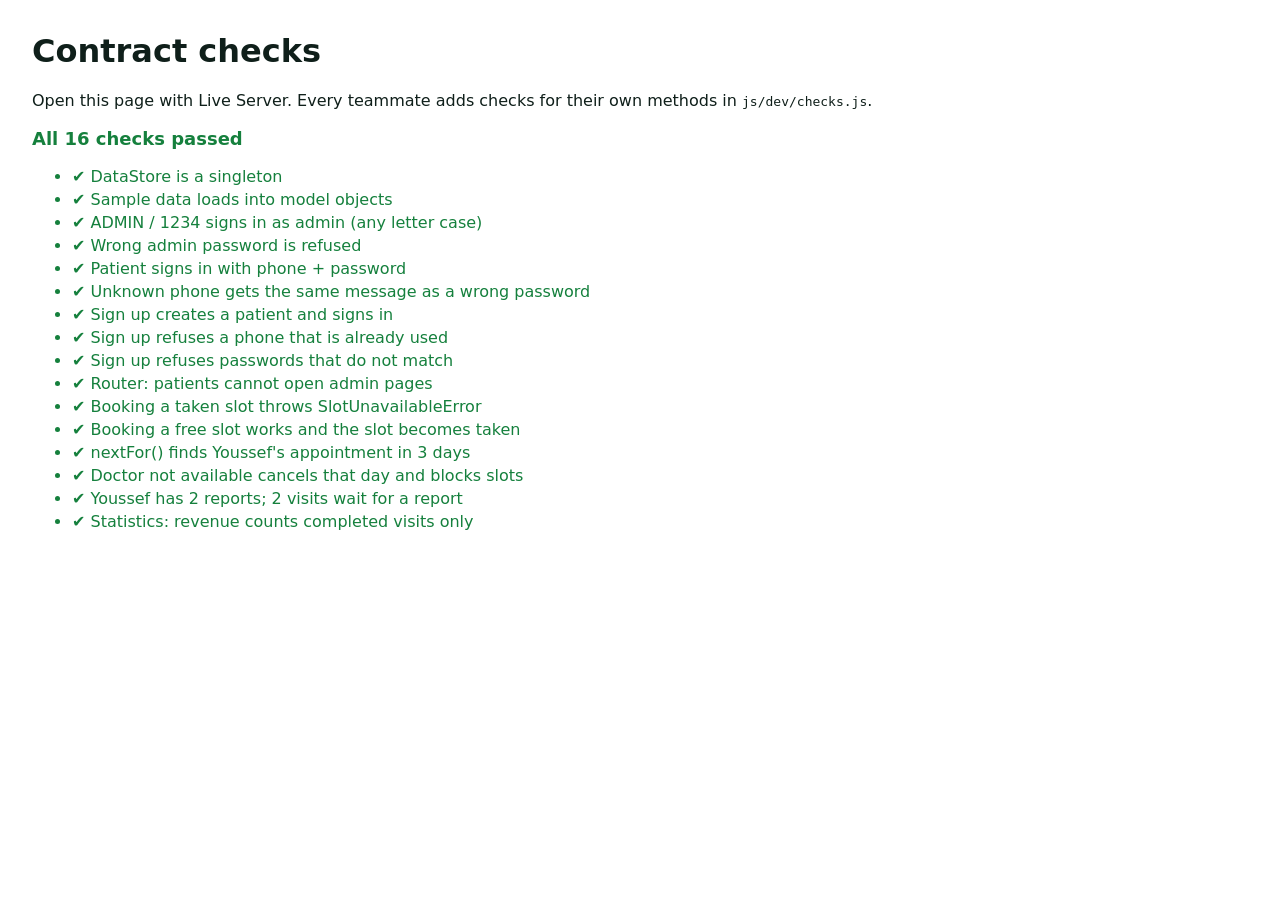
==== tests.html @ 0f14c395 "Add files via upload" ====
<!doctype html>
<html lang="en">
<head>
  <meta charset="utf-8">
  <title>HAM – contract checks</title>
  <link rel="icon" href="assets/images/logo.svg" type="image/svg+xml">
  <style>
    body { font-family: system-ui, sans-serif; margin: 32px; color: #0F1F1A; }
    li { margin: 4px 0; } .pass { color: #15803D; } .fail { color: #B91C1C; font-weight: 700; }
    #summary { font-size: 18px; font-weight: 700; }
  </style>
</head>
<body>
  <h1>Contract checks</h1>
  <p>Open this page with Live Server. Every teammate adds checks for their own methods in <code>js/dev/checks.js</code>.</p>
  <p id="summary">Running…</p>
  <ul id="results"></ul>
  <script type="module" src="js/dev/checks.js"></script>
</body>
</html>
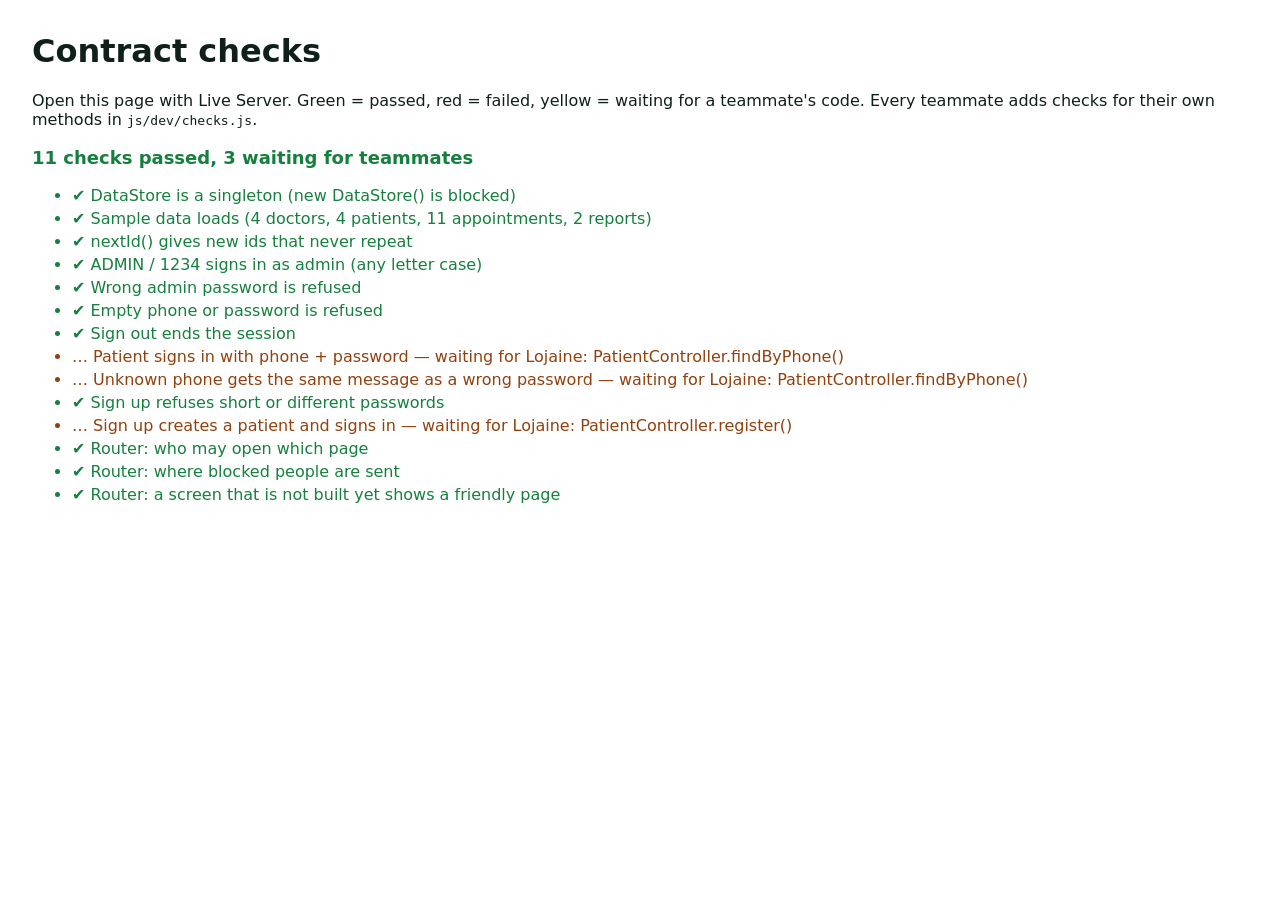
==== commit ccc2a225: "Mohamed week 1 only: tests.html" ====
--- a/tests.html
+++ b/tests.html
@@ -6,13 +6,13 @@
   <link rel="icon" href="assets/images/logo.svg" type="image/svg+xml">
   <style>
     body { font-family: system-ui, sans-serif; margin: 32px; color: #0F1F1A; }
-    li { margin: 4px 0; } .pass { color: #15803D; } .fail { color: #B91C1C; font-weight: 700; }
+    li { margin: 4px 0; } .pass { color: #15803D; } .fail { color: #B91C1C; font-weight: 700; } .wait { color: #92400E; }
     #summary { font-size: 18px; font-weight: 700; }
   </style>
 </head>
 <body>
   <h1>Contract checks</h1>
-  <p>Open this page with Live Server. Every teammate adds checks for their own methods in <code>js/dev/checks.js</code>.</p>
+  <p>Open this page with Live Server. Green = passed, red = failed, yellow = waiting for a teammate's code. Every teammate adds checks for their own methods in <code>js/dev/checks.js</code>.</p>
   <p id="summary">Running…</p>
   <ul id="results"></ul>
   <script type="module" src="js/dev/checks.js"></script>
